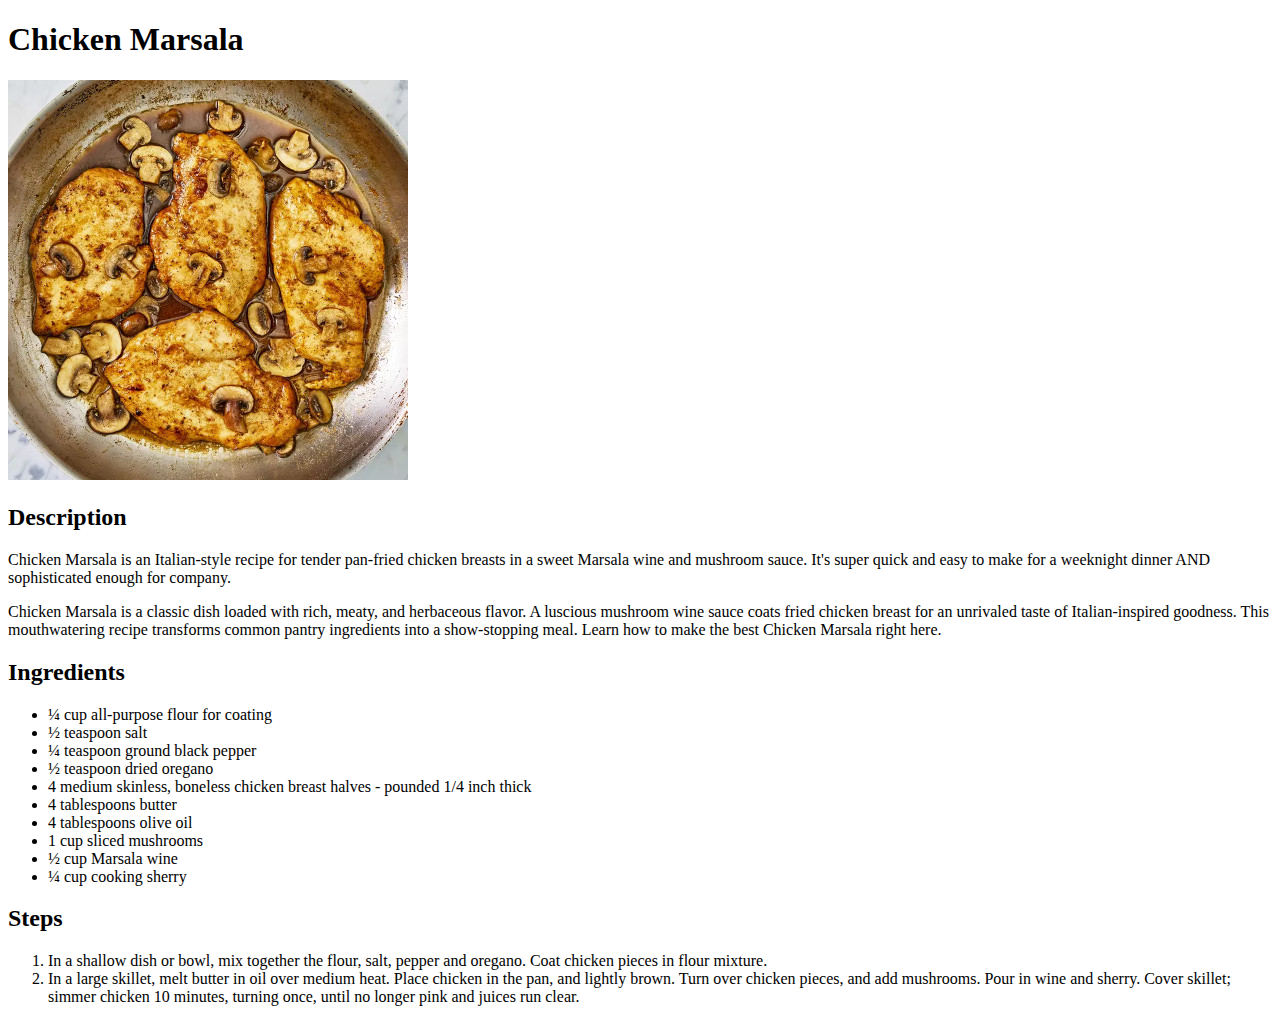
==== recipes/chicken-marsala.html @ b653e126 "Draft html" ====
<!DOCTYPE html>
<html lang="en">
<head>
    <meta charset="UTF-8">
    <meta http-equiv="X-UA-Compatible" content="IE=edge">
    <meta name="viewport" content="width=device-width, initial-scale=1.0">
    <title>Chicken Marsala</title>
</head>
<body>
    <h1>Chicken Marsala</h1>
    <img src="../img/chicken-marsala.jpg" alt="Chicken Marsala">

    <h2>Description</h2>
    <p>Chicken Marsala is an Italian-style recipe for tender pan-fried chicken breasts in a sweet Marsala wine and mushroom sauce. It's super quick and easy to make for a weeknight dinner AND sophisticated enough for company.</p>
    <p>Chicken Marsala is a classic dish loaded with rich, meaty, and herbaceous flavor. A luscious mushroom wine sauce coats fried chicken breast for an unrivaled taste of Italian-inspired goodness. This mouthwatering recipe transforms common pantry ingredients into a show-stopping meal. Learn how to make the best Chicken Marsala right here.</p>

    <h2>Ingredients</h2>
    <ul>
        <li>¼ cup all-purpose flour for coating</li>
        <li>½ teaspoon salt</li>
        <li>¼ teaspoon ground black pepper</li>
        <li>½ teaspoon dried oregano</li>
        <li>4 medium skinless, boneless chicken breast halves - pounded 1/4 inch thick</li>
        <li>4 tablespoons butter</li>
        <li>4 tablespoons olive oil</li>
        <li>1 cup sliced mushrooms</li>
        <li>½ cup Marsala wine</li>
        <li>¼ cup cooking sherry</li>
    </ul>

    <h2>Steps</h2>
    <ol>
        <li>In a shallow dish or bowl, mix together the flour, salt, pepper and oregano. Coat chicken pieces in flour mixture.</li>
        <li>In a large skillet, melt butter in oil over medium heat. Place chicken in the pan, and lightly brown. Turn over chicken pieces, and add mushrooms. Pour in wine and sherry. Cover skillet; simmer chicken 10 minutes, turning once, until no longer pink and juices run clear.</li>
    </ol>
</body>
</html>
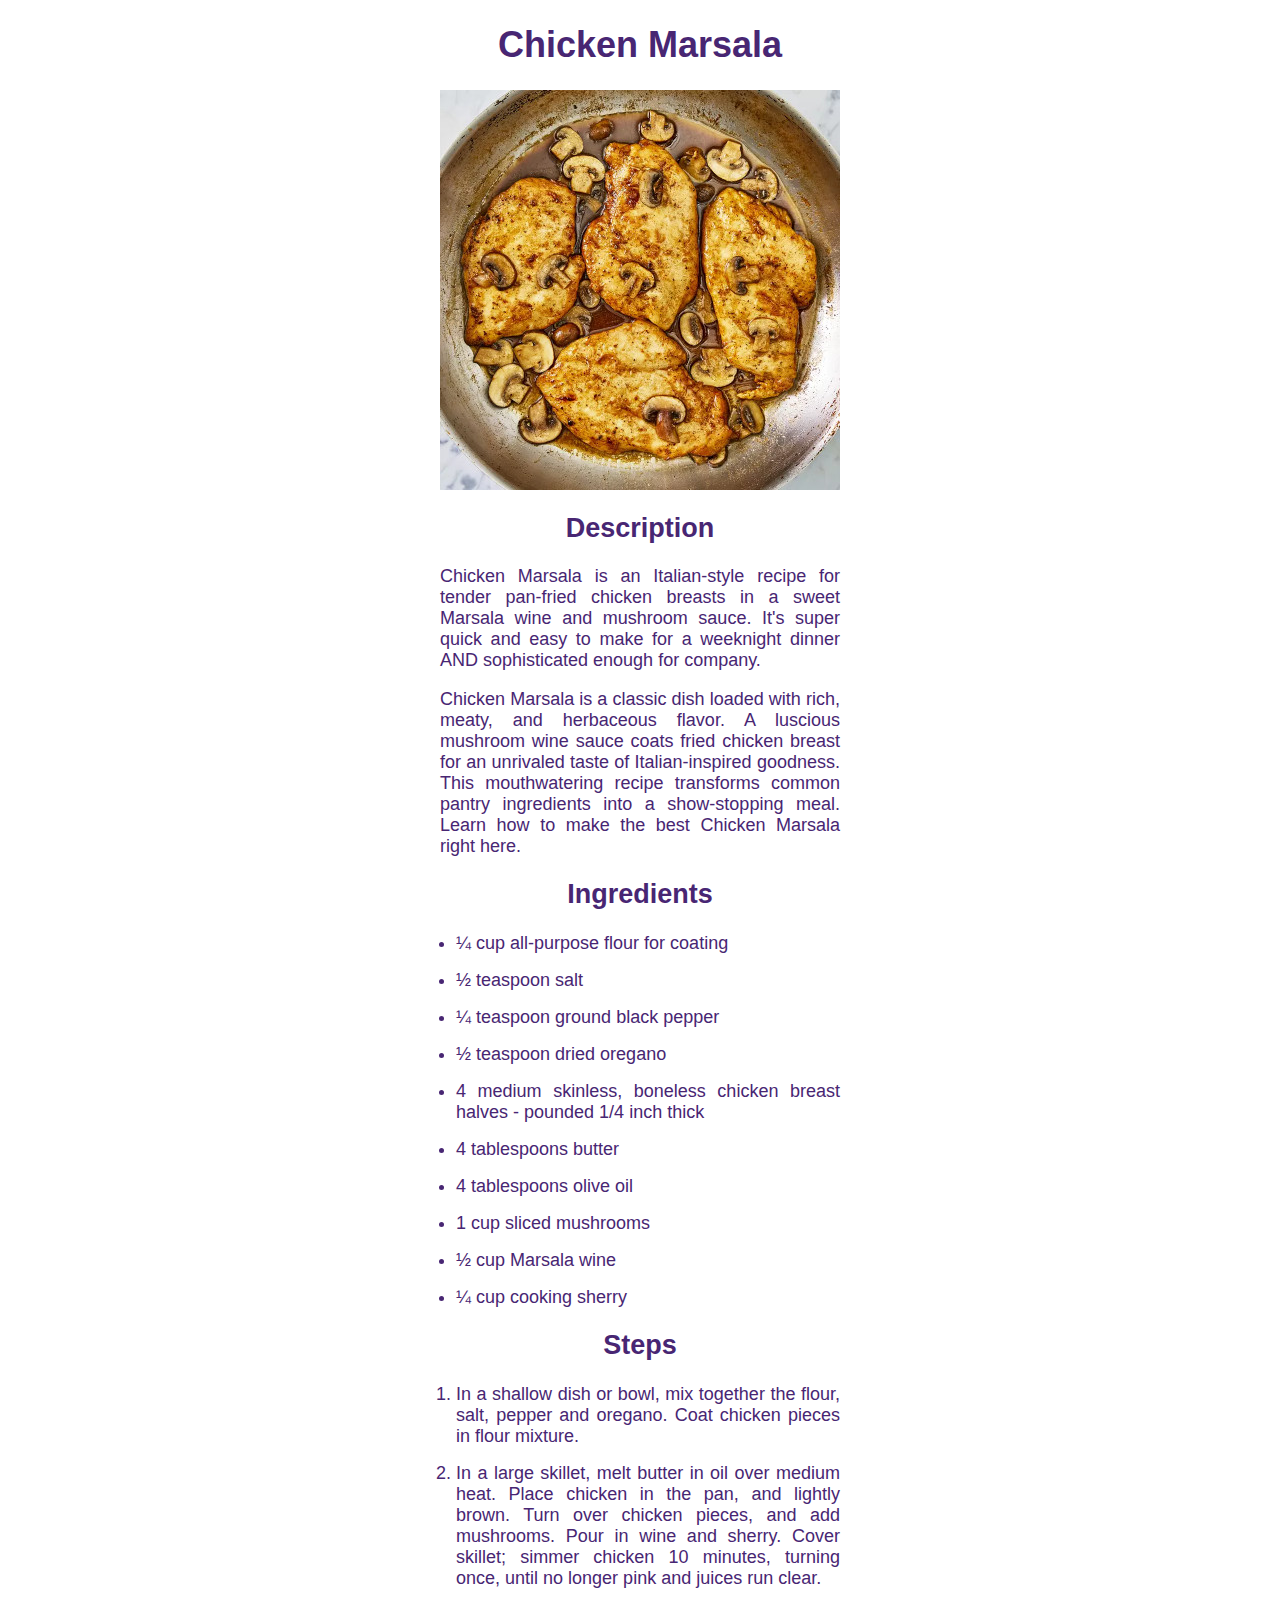
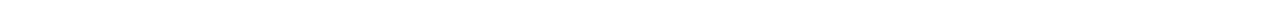
==== commit 060d1a50: "css styles added" ====
--- a/recipes/chicken-marsala.html
+++ b/recipes/chicken-marsala.html
@@ -5,33 +5,36 @@
     <meta http-equiv="X-UA-Compatible" content="IE=edge">
     <meta name="viewport" content="width=device-width, initial-scale=1.0">
     <title>Chicken Marsala</title>
+    <link rel="stylesheet" href="../css/style.css">
 </head>
 <body>
-    <h1>Chicken Marsala</h1>
-    <img src="../img/chicken-marsala.jpg" alt="Chicken Marsala">
+    <div class="container">
+        <h1>Chicken Marsala</h1>
+        <img src="../img/chicken-marsala.jpg" alt="Chicken Marsala">
 
-    <h2>Description</h2>
-    <p>Chicken Marsala is an Italian-style recipe for tender pan-fried chicken breasts in a sweet Marsala wine and mushroom sauce. It's super quick and easy to make for a weeknight dinner AND sophisticated enough for company.</p>
-    <p>Chicken Marsala is a classic dish loaded with rich, meaty, and herbaceous flavor. A luscious mushroom wine sauce coats fried chicken breast for an unrivaled taste of Italian-inspired goodness. This mouthwatering recipe transforms common pantry ingredients into a show-stopping meal. Learn how to make the best Chicken Marsala right here.</p>
+        <h2>Description</h2>
+        <p>Chicken Marsala is an Italian-style recipe for tender pan-fried chicken breasts in a sweet Marsala wine and mushroom sauce. It's super quick and easy to make for a weeknight dinner AND sophisticated enough for company.</p>
+        <p>Chicken Marsala is a classic dish loaded with rich, meaty, and herbaceous flavor. A luscious mushroom wine sauce coats fried chicken breast for an unrivaled taste of Italian-inspired goodness. This mouthwatering recipe transforms common pantry ingredients into a show-stopping meal. Learn how to make the best Chicken Marsala right here.</p>
 
-    <h2>Ingredients</h2>
-    <ul>
-        <li>¼ cup all-purpose flour for coating</li>
-        <li>½ teaspoon salt</li>
-        <li>¼ teaspoon ground black pepper</li>
-        <li>½ teaspoon dried oregano</li>
-        <li>4 medium skinless, boneless chicken breast halves - pounded 1/4 inch thick</li>
-        <li>4 tablespoons butter</li>
-        <li>4 tablespoons olive oil</li>
-        <li>1 cup sliced mushrooms</li>
-        <li>½ cup Marsala wine</li>
-        <li>¼ cup cooking sherry</li>
-    </ul>
+        <h2>Ingredients</h2>
+        <ul>
+            <li>¼ cup all-purpose flour for coating</li>
+            <li>½ teaspoon salt</li>
+            <li>¼ teaspoon ground black pepper</li>
+            <li>½ teaspoon dried oregano</li>
+            <li>4 medium skinless, boneless chicken breast halves - pounded 1/4 inch thick</li>
+            <li>4 tablespoons butter</li>
+            <li>4 tablespoons olive oil</li>
+            <li>1 cup sliced mushrooms</li>
+            <li>½ cup Marsala wine</li>
+            <li>¼ cup cooking sherry</li>
+        </ul>
 
-    <h2>Steps</h2>
-    <ol>
-        <li>In a shallow dish or bowl, mix together the flour, salt, pepper and oregano. Coat chicken pieces in flour mixture.</li>
-        <li>In a large skillet, melt butter in oil over medium heat. Place chicken in the pan, and lightly brown. Turn over chicken pieces, and add mushrooms. Pour in wine and sherry. Cover skillet; simmer chicken 10 minutes, turning once, until no longer pink and juices run clear.</li>
-    </ol>
+        <h2>Steps</h2>
+        <ol>
+            <li>In a shallow dish or bowl, mix together the flour, salt, pepper and oregano. Coat chicken pieces in flour mixture.</li>
+            <li>In a large skillet, melt butter in oil over medium heat. Place chicken in the pan, and lightly brown. Turn over chicken pieces, and add mushrooms. Pour in wine and sherry. Cover skillet; simmer chicken 10 minutes, turning once, until no longer pink and juices run clear.</li>
+        </ol>
+    </div>
 </body>
 </html>--- a/css/style.css
+++ b/css/style.css
@@ -0,0 +1,54 @@
+* {
+    color: #482673;
+    text-align: justify;
+    font-family: 'Lucida Sans', 'Lucida Sans Regular', 'Lucida Grande', 'Lucida Sans Unicode', Geneva, Verdana, sans-serif;
+}
+
+html {
+    font-size: 18px;
+}
+
+h1, h2, figcaption, body {
+    text-align: center;
+}
+
+img {
+    width: 400px;
+    height: auto;
+    display: block;
+    margin: auto;
+}
+
+/* main page */
+
+figure {
+    display: inline-block;
+}
+
+figure img {
+    width: 200px;
+    height: auto;
+    border-radius: 50%;
+}
+
+figcaption {
+    font-size: 22px;
+    margin-top: 15px;
+    font-weight: bold;
+    padding: 5px;
+}
+
+/* recipes */
+
+.container {
+    width: 400px;
+    margin: auto;
+}
+
+ul, ol {
+    padding-left: 16px;
+}
+
+li {
+    margin-bottom: 16px;
+}